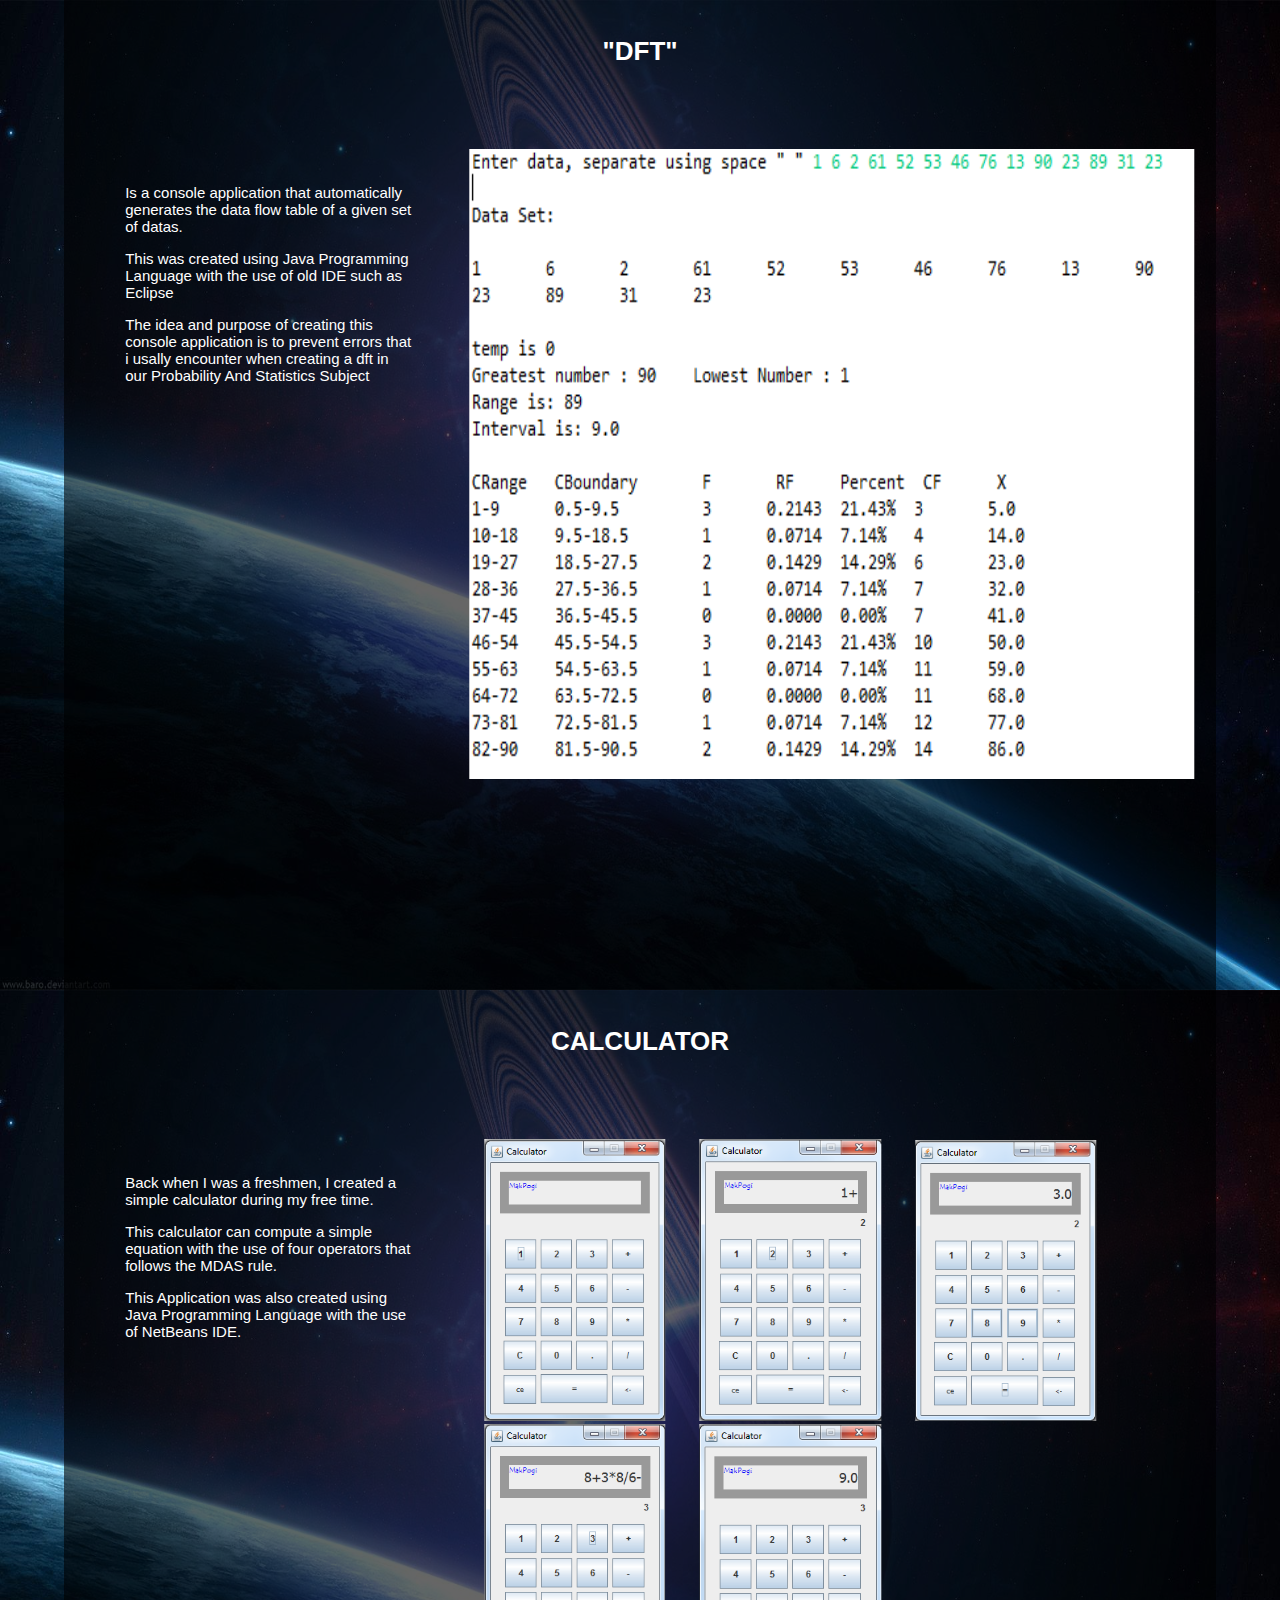
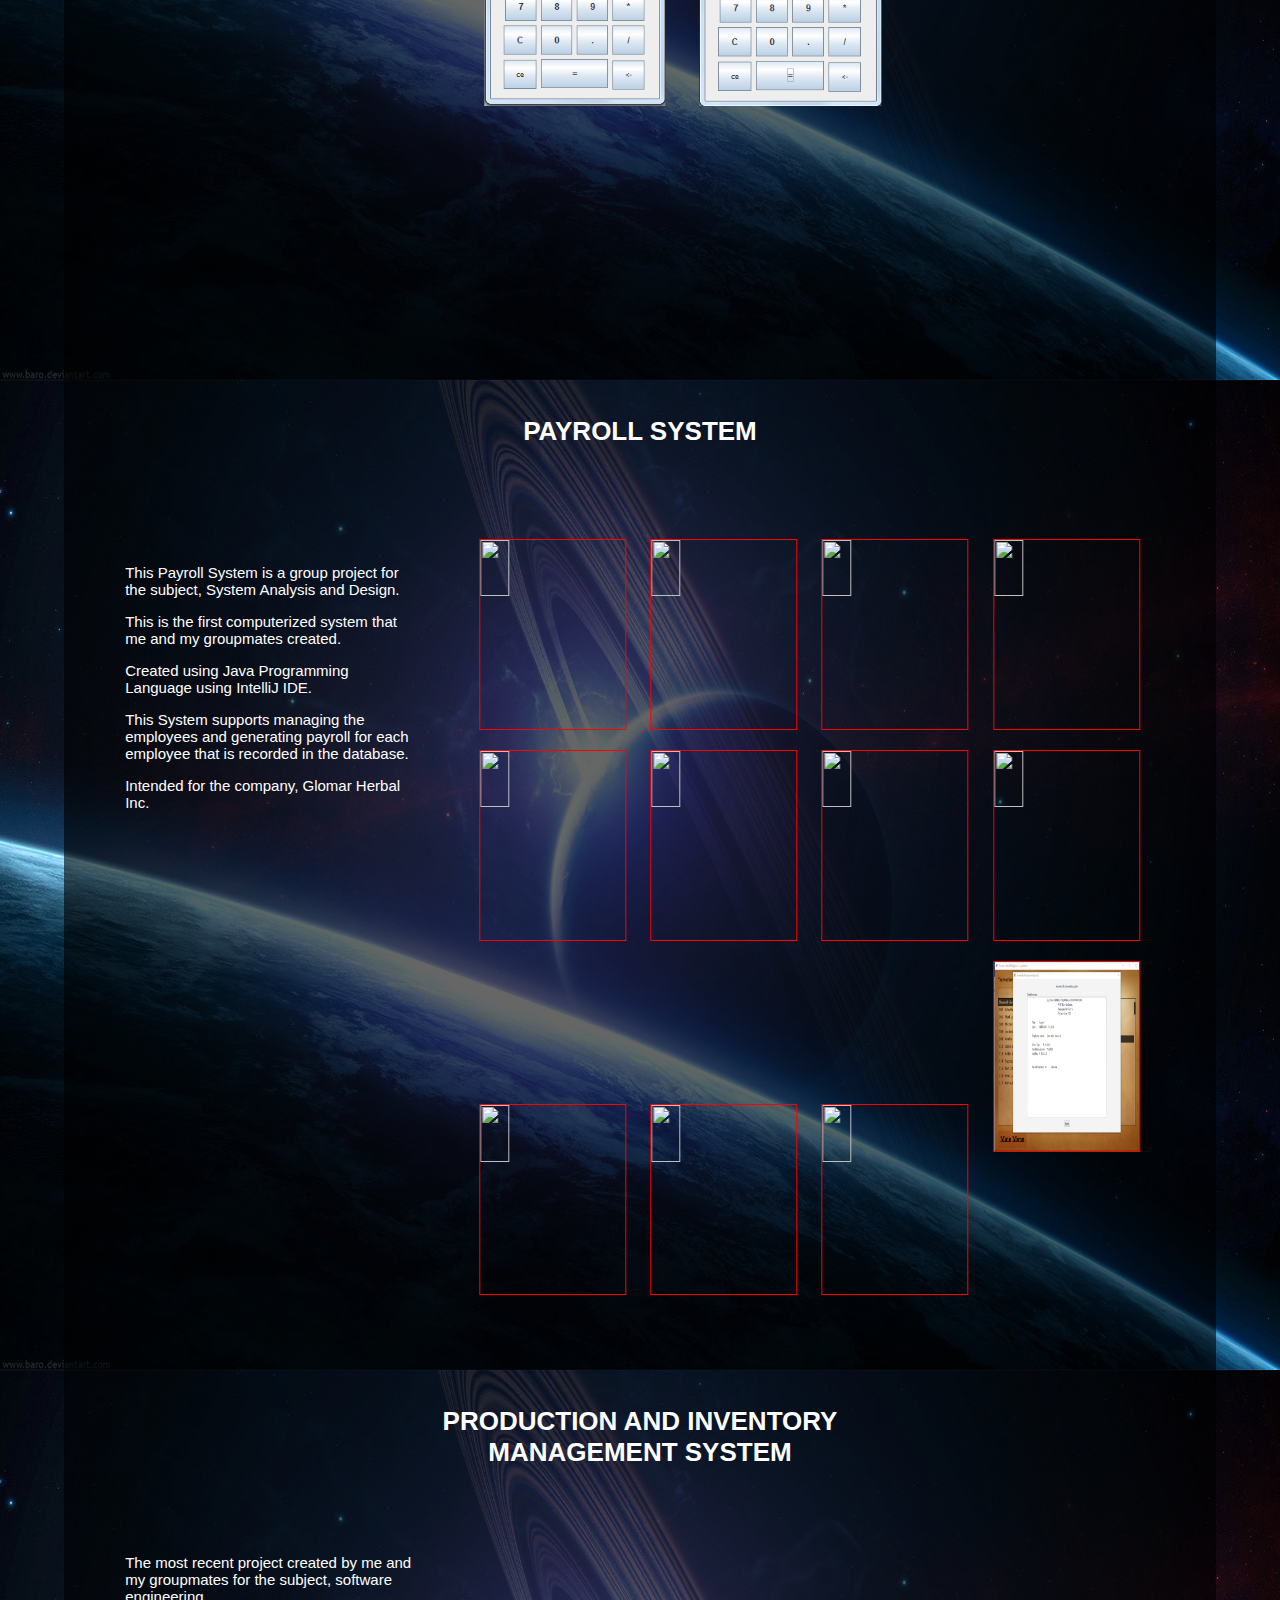
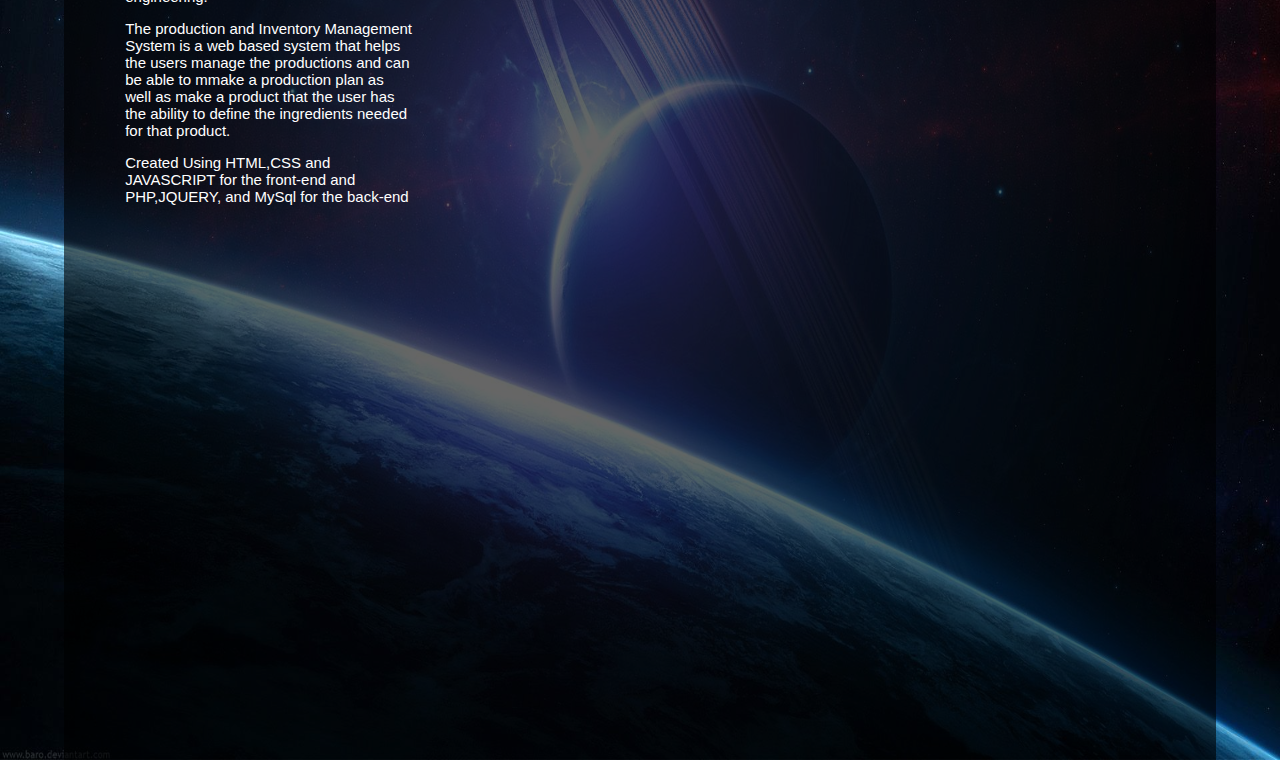
==== portfolio.html @ 3f556b5a "Add files via upload" ====
<!DOCTYPE html>
<html>
<head>
	<title>Portfolio</title>
	<meta charset="utf-8">
	<link rel="stylesheet" type="text/css" href="./css/portfolio-styles.css">
</head>
<body>

	<div class="container">
		<div class="section">
			<h3 class="title">"DFT"</h3>
			<div class="details">
				<p>Is a console application that automatically generates the data flow table of a given set of datas.</p>
				<p>This was created using Java Programming Language with the use of old IDE such as Eclipse</p>
				<p>The idea and purpose of creating this console application is to prevent errors that i usally encounter when creating a dft in our Probability And Statistics Subject</p>
			</div>

			<div class="gallery">
				<img class="dft" src="./img/dft.png">
			</div>
		</div>

		<div class="section">
			<h3 class="title">calculator</h3>
			<div class="details">
				<p>Back when I was a freshmen, I created a simple calculator during my free time.</p>
				<p>This calculator can compute a simple equation with the use of four operators that follows the MDAS rule.</p>
				<p>This Application was also created using Java Programming Language with the use of NetBeans IDE.</p>
			</div>

			<div class="gallery calculator">
				<img src="./img/calculator/preview1.png">
				<img src="./img/calculator/preview2.png">
				<img src="./img/calculator/preview3.png">
				<img src="./img/calculator/preview4.png">
				<img src="./img/calculator/preview5.png">
			</div>
		</div>

		<div class="section">
			<h3 class="title">payroll System</h3>
			<div class="details">
				<p>This Payroll System is a group project for the subject, System Analysis and Design.</p>
				<p>This is the first computerized system that me and my groupmates created.</p>
				<p>Created using Java Programming Language using IntelliJ IDE.</p>
				<p>This System supports managing the employees and generating payroll for each employee that is recorded in the database.</p>
				<p>Intended for the company, Glomar Herbal Inc. </p>
			</div>

			<div class="gallery payroll">
				<img src="./img/payroll/loginform.png">
				<img src="./img/payroll/mainform.png">
				<img src="./img/payroll/employeemanagement(view).png">
				<img src="./img/payroll/employeemanagement(add).png">
				<img src="./img/payroll/editemployeedialog.png">
				<img src="./img/payroll/Cashadvancedialog.png">
				<img src="./img/payroll/PayrollForm.png">
				<img src="./img/payroll/TransactionHistoryForm.png">
				<img src="./img/payroll/payslip.png">
				<img src="./img/payroll/CashAdvanceReport.png">
				<img src="./img/payroll/historyreport.png">
				<img src="./img/payroll/detailedhistoryentrydialog.png">
			</div>
		</div>

		<div class="section">
			<h3 class="title">Production and Inventory Management System</h3>
			<div class="details">
				<p>The most recent project created by me and my groupmates for the subject, software engineering.</p>
				<p>The production and Inventory Management System is a web based system that helps the users manage the productions and can be able to mmake a production plan as well as make a product that the user has the ability to define the ingredients needed for that product.</p>
				<p>Created Using HTML,CSS and JAVASCRIPT for the front-end and PHP,JQUERY, and MySql for the back-end</p>
			</div>

			<div class="gallery production">
				<img src="">
				<img src="">
				<img src="">
				<img src="">
				<img src="">
				<img src="">
				<img src="">
				<img src="">
				<img src="">
			</div>
		</div>
	</div>

</body>
</html>
---- css/portfolio-styles.css ----
body{
	margin:0;
	padding:0;
	background-image: url('../img/saturn.jpg');
	background-size: 100% 100%;
	height: 110vh;
}

body *{
	color: white;
	font-family: sans-serif;
	font-size: 15px;
}

.container{
	
	position: relative;
}

.section{
	width: 90%;
	height: 110vh;
	background-color: rgba(0, 0, 0, 0.6);
	position: relative;
	left: 50%;
	transform: translate(-50%, 0);
}

.title{
	text-align: center;
	text-transform: uppercase;
	font-size: 26px;
	position: absolute;
	left: 50%;
	transform: translate(-50%, 10px);
}

.details{
	width: 25%;
	height: 65vh;
	position: relative;
	left: 5%;
	top: 15%;
	transform: translate(-5%, 0);
	padding: 20px;
}

.gallery{
	/*background-color: red;*/
	width: 63%;
	height: 70vh;
	position: absolute;
	right: 5%;
	top: 15%;
	transform: translate(5%, 0);
}

.dft{
	height: 100%;
	width: 100%
}

.calculator img{
	width: 25%;
	padding: 0 15px 0 15px;
}

.payroll img{
	width: 20%;
	height: 30%;
	border: 1px red solid;
	margin: 10px;
	transition: 0.7s;
}

.payroll img:hover{
	transform: scale(3);
}
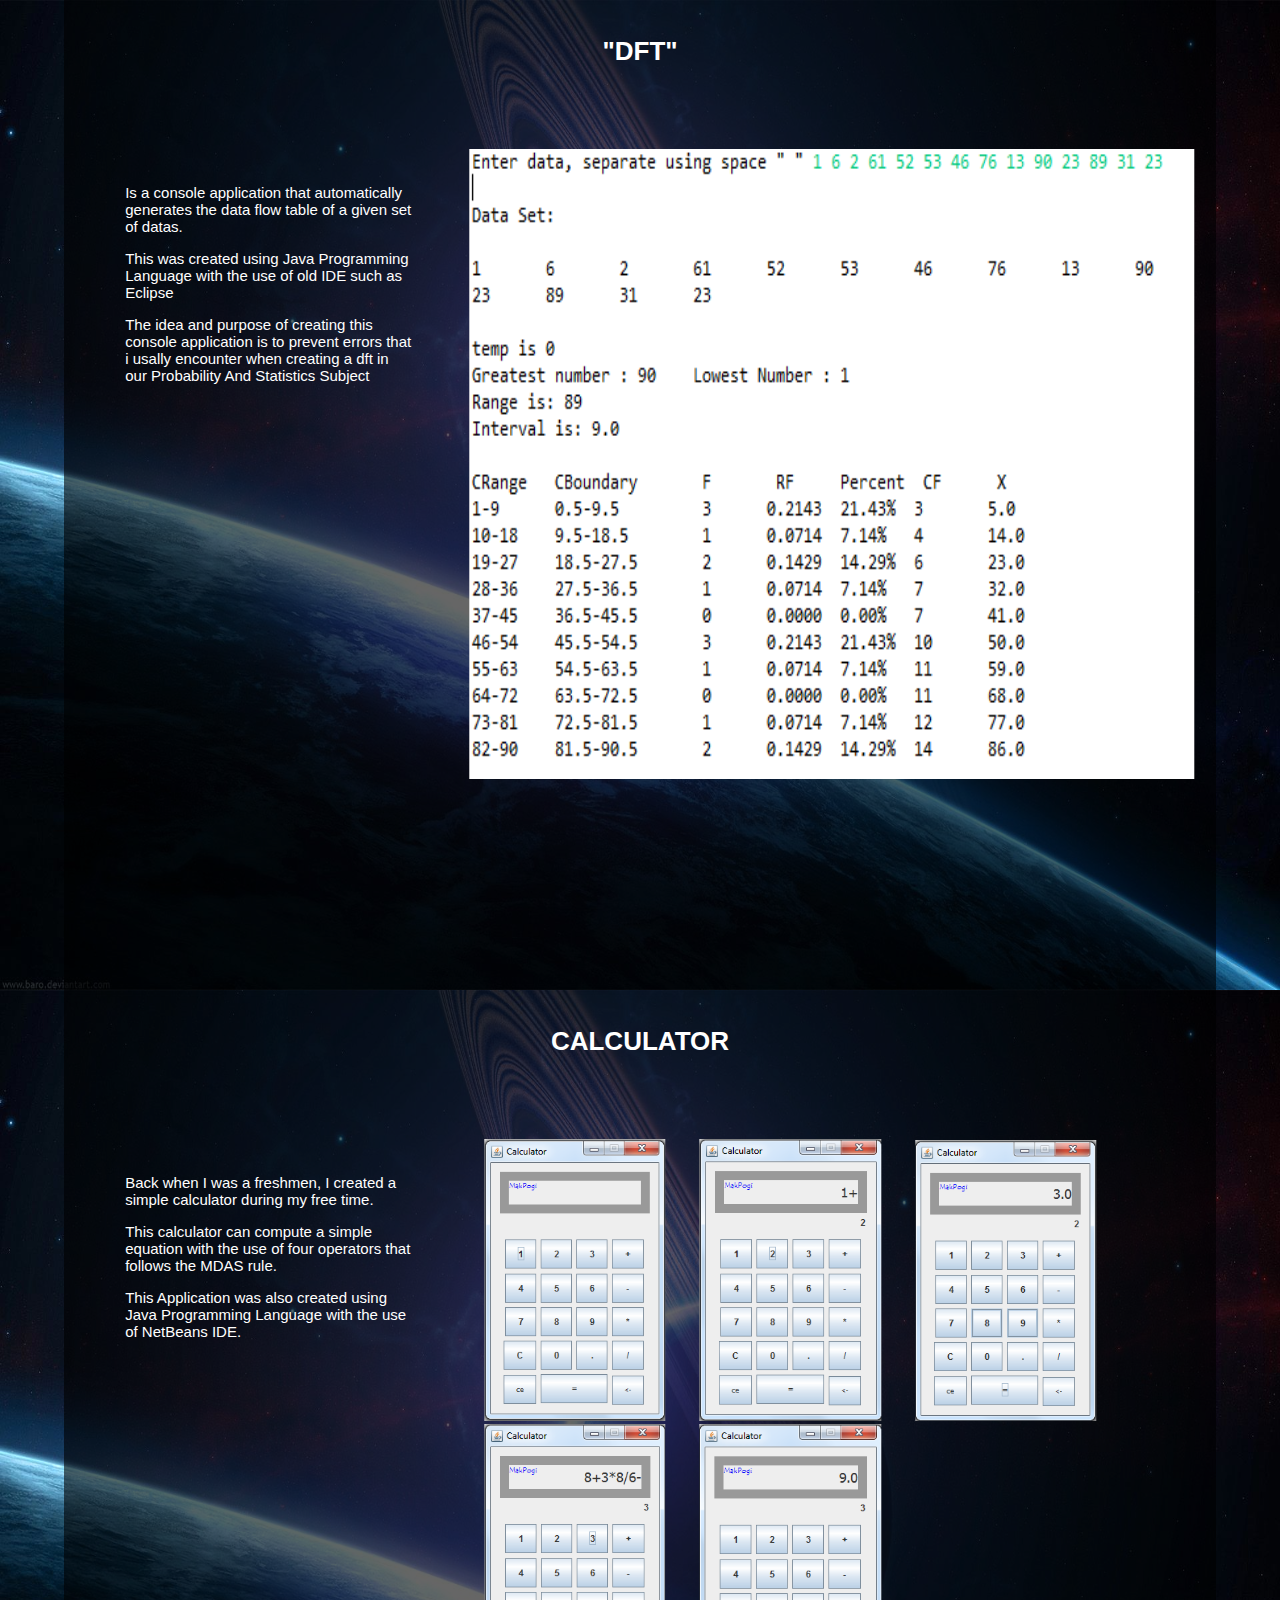
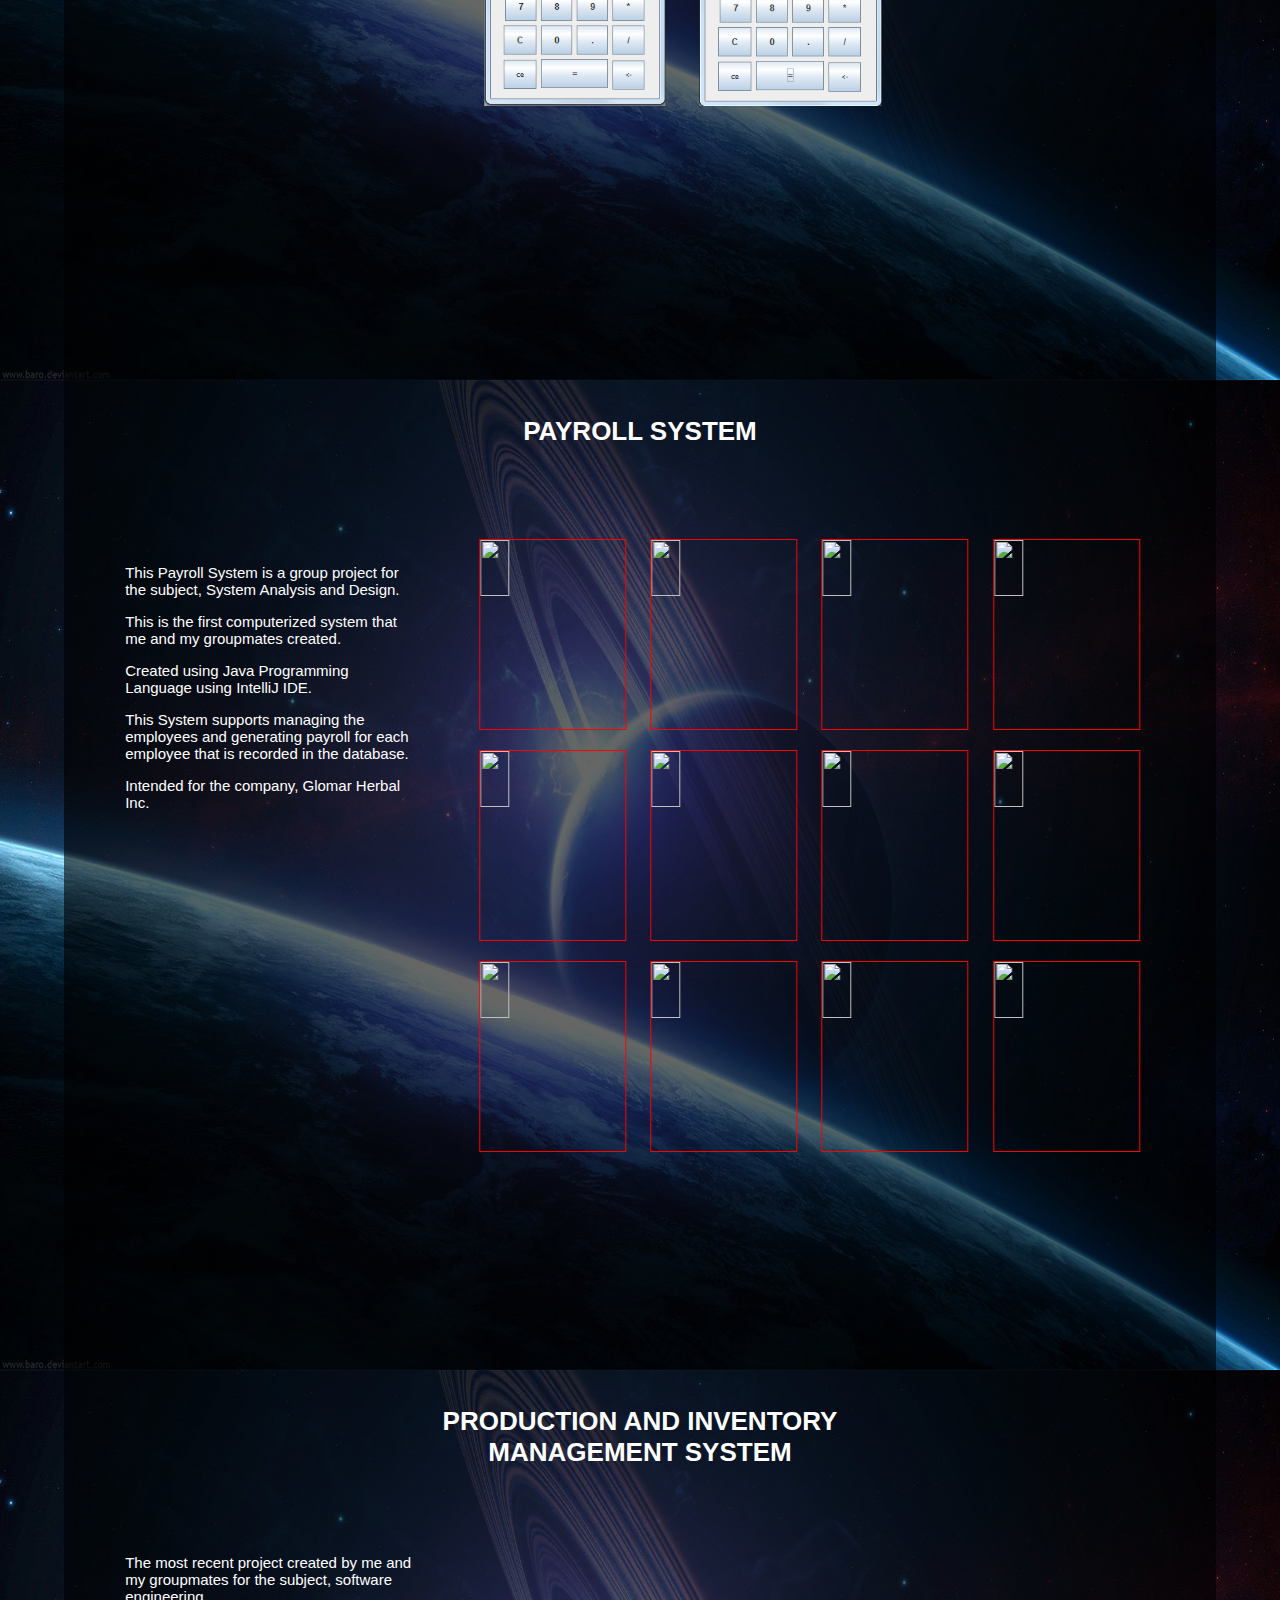
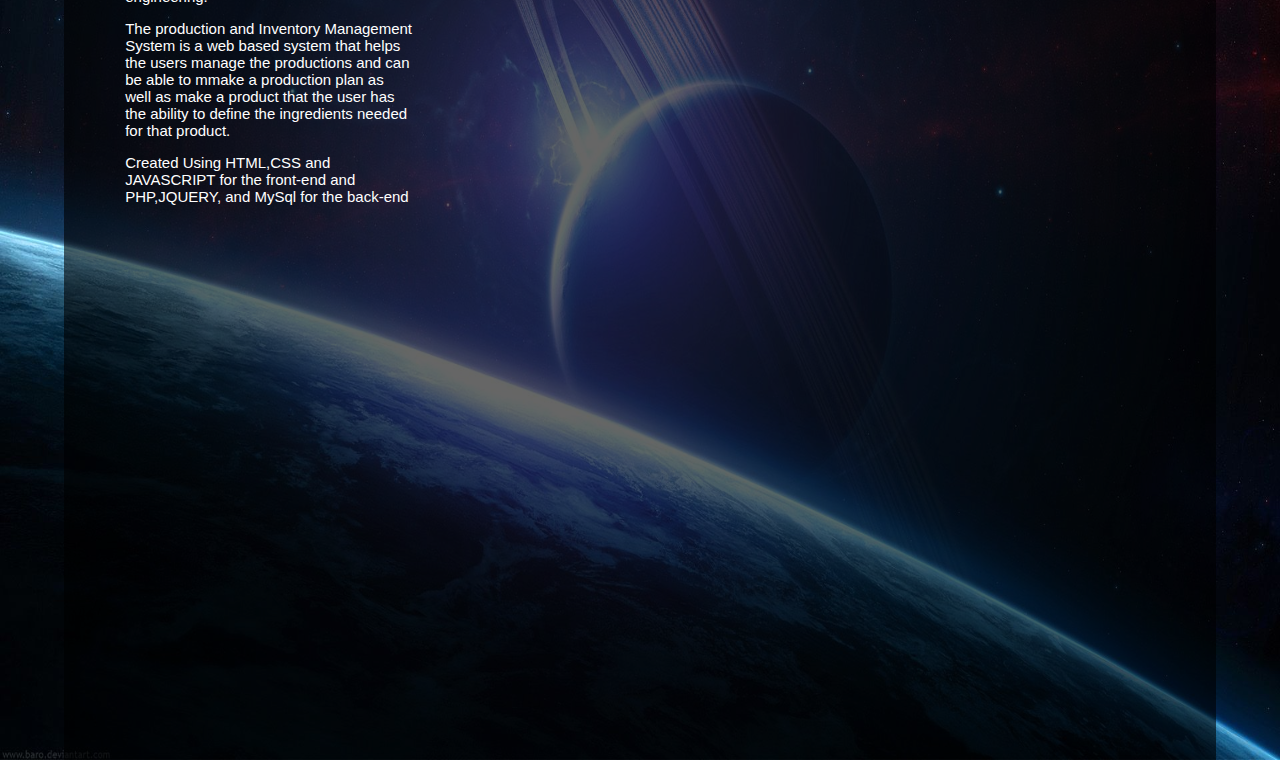
==== commit ac3e107e: "Update portfolio.html" ====
--- a/portfolio.html
+++ b/portfolio.html
@@ -49,18 +49,18 @@
 			</div>
 
 			<div class="gallery payroll">
-				<img src="./img/payroll/loginform.png">
-				<img src="./img/payroll/mainform.png">
-				<img src="./img/payroll/employeemanagement(view).png">
-				<img src="./img/payroll/employeemanagement(add).png">
-				<img src="./img/payroll/editemployeedialog.png">
-				<img src="./img/payroll/Cashadvancedialog.png">
-				<img src="./img/payroll/PayrollForm.png">
-				<img src="./img/payroll/TransactionHistoryForm.png">
-				<img src="./img/payroll/payslip.png">
-				<img src="./img/payroll/CashAdvanceReport.png">
-				<img src="./img/payroll/historyreport.png">
-				<img src="./img/payroll/detailedhistoryentrydialog.png">
+				<img src="https://raw.githubusercontent.com/MarkSablan/webprog/master/img/payroll/loginform.PNG">
+				<img src="https://raw.githubusercontent.com/MarkSablan/webprog/master/img/payroll/mainform.PNG">
+				<img src="https://raw.githubusercontent.com/MarkSablan/webprog/master/img/payroll/employeemanagement(view).PNG">
+				<img src="https://raw.githubusercontent.com/MarkSablan/webprog/master/img/payroll/employeemanagement(add).PNG">
+				<img src="https://raw.githubusercontent.com/MarkSablan/webprog/master/img/payroll/editemployeedialog.PNG">
+				<img src="https://raw.githubusercontent.com/MarkSablan/webprog/master/img/payroll/Cashadvancedialog.PNG">
+				<img src="https://raw.githubusercontent.com/MarkSablan/webprog/master/img/payroll/PayrollForm.PNG">
+				<img src="https://raw.githubusercontent.com/MarkSablan/webprog/master/img/payroll/TransactionHistoryForm.PNG">
+				<img src="https://raw.githubusercontent.com/MarkSablan/webprog/master/img/payroll/payslip.PNG">
+				<img src="https://raw.githubusercontent.com/MarkSablan/webprog/master/img/payroll/CashAdvanceReport.PNG">
+				<img src="https://raw.githubusercontent.com/MarkSablan/webprog/master/img/payroll/historyreport.PNG">
+				<img src="https://raw.githubusercontent.com/MarkSablan/webprog/master/img/payroll/detailedhistoryentrydialog.PNG">
 			</div>
 		</div>
 
@@ -87,4 +87,4 @@
 	</div>
 
 </body>
-</html>+</html>
